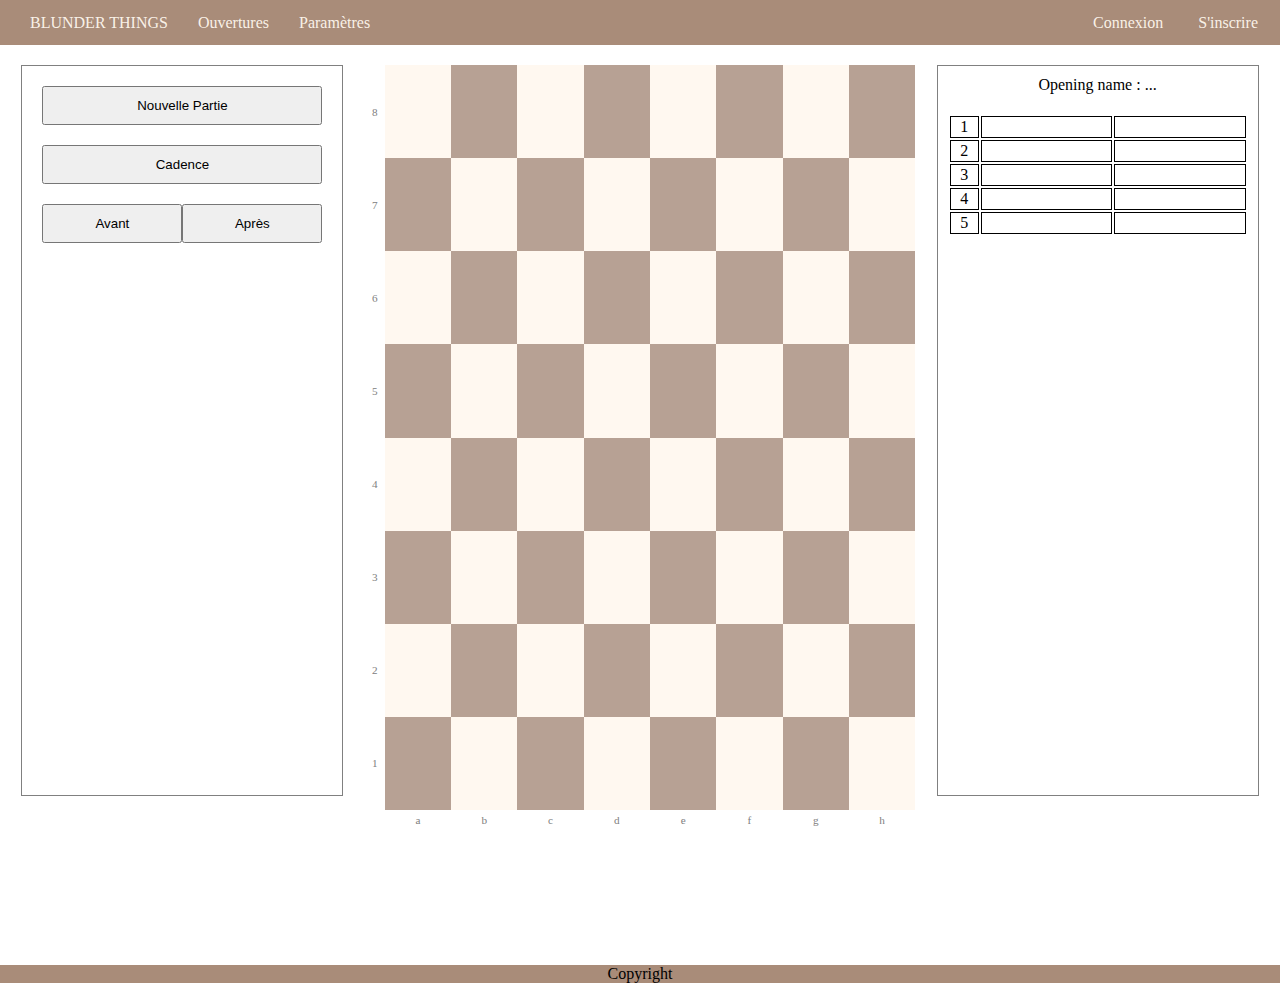
==== index.html @ 78bbbeb9 "first commit" ====
<!DOCTYPE html>
<html lang="fr">
<head>
    <meta charset="UTF-8">
    <meta http-equiv="X-UA-Compatible" content="IE=edge">
    <meta name="viewport" content="width=device-width, initial-scale=1.0">
    <link rel="stylesheet" href="https://cdnjs.cloudflare.com/ajax/libs/font-awesome/6.1.1/css/all.min.css" integrity="sha512-KfkfwYDsLkIlwQp6LFnl8zNdLGxu9YAA1QvwINks4PhcElQSvqcyVLLD9aMhXd13uQjoXtEKNosOWaZqXgel0g==" crossorigin="anonymous" referrerpolicy="no-referrer" />
    <link rel="stylesheet" href="css/index.css">
    <title>BLUNDER THINGS</title>
</head>
<body>
    <div id="bloc-page">
        <header class="flex background-color">
            <div id="titre-nav" class="flex">
                <div id="logo-titre" class="color2">BLUNDER THINGS</div>
                <nav>
                    <ul class="flex"> 
                        <li><a href="#" class="color2">Ouvertures</a></li>
                        <li><a href="#" class="color2">Paramètres</a></li>
                        <li id="li-1" class="hidden-li"><a href="#" class="color2">Mes parties récentes</a></li>
                        <li id="li-2" class="hidden-li"><a href="#" class="color2">Mon compte</a></li>
                    </ul>
                </nav>
            </div>
            <div id="login" class="flex">
                <div id="avatar-profile" class="flex color2 hidden-profile">
                    <p id="profile-name"></p>
                    <i class="fa-solid fa-user"></i>
                </div>
                <div id="sign-up" class="flex color2">
                    <i class="fa-solid fa-arrow-right-to-bracket"></i>
                    <p>Connexion</p>
                </div>
                <div id="sign-in" class="flex color2">
                    <i class="fa-solid fa-user-plus"></i>
                    <p>S'inscrire</p>
                </div>
            </div>
        </header>
        <!-- ///////////////// HIDDEN FORM ////////////////////// -->
        <div class="flex">
            <div id="login-form" class="hidden-form background-color">
                <form>
                
                    <div class="container">
                        <label class="color2" for="uName-login">Username</label>
                        <input id="uName-login" type="text" placeholder="Enter Username" name="uname" spellcheck="false" required>
                  
                        <label class="color2" for="pass-login">Password</label>
                        <input id="pass-login" type="password" placeholder="Enter Password" name="password" spellcheck="false" required>        

                        <button id="login-btn" type="submit">Login</button>

                        <div id="connectionSuccess" class="d-none">
                            <button id="accederSite-btn">Accéder au site</button>
                        </div>

                    </div>
                
                </form>
            </div>
            <div id="register-form" class="hidden-form background-color">
                <form>
                
                    <div class="container">
                        <label class="color2" for="uName-input">Username</label>
                        <input id="uName-input" type="text" placeholder="Enter Username" name="uname" spellcheck="false" required>
                  
                        <label class="color2" for="password-input">Password</label>
                        <input id="password-input" type="password" placeholder="Enter Password" name="password" spellcheck="false" required>        
                        
                        <label class="color2" for="mail-input">Email</label>
                        <input id="mail-input" type="email" placeholder="Adress@gmail.com" name="email" spellcheck="false" required>

                        <button id="register-btn" type="submit">S'incrire</button>
                    </div>
                
                </form>
            </div>
        </div>

        <main id="section-main" class="flex">

            <!-- ///////////////////////// SECTION SETTINGS //////////////// -->

            <section class="aside-section">
                <div id="settings-container">
                    <button>Nouvelle Partie</button>
                    <button>Cadence</button>
                    <div class="flex">
                        <button>Avant</button>
                        <button>Après</button>
                    </div>
                </div>
            </section>

            <!-- ///////////////////////// CHESSBOARD ///////////////////// -->
        
            <div class="parent">

                <div class="div1 chess-clr1 flex"><i class="fa-regular fa-chess-rook fa-2x"></i></div>
                <div class="div2 chess-clr2 flex"><i class="fa-regular fa-chess-pawn fa-2x"></i></div>
                <div class="div3 chess-clr1 flex"></div>
                <div class="div4 chess-clr2 flex"></div>
                <div class="div5 chess-clr1 flex"></div>
                <div class="div6 chess-clr2 flex"></div>
                <div class="div7 chess-clr1 flex"><i class="fa-solid fa-chess-pawn fa-2x"></i></div>
                <div class="div8 chess-clr2 flex"><i class="fa-solid fa-chess-rook fa-2x"></i></div>
                <div class="div9 chess-clr2 flex"><i class="fa-regular fa-chess-knight fa-2x"></i></div>
                <div class="div10 chess-clr1 flex"><i class="fa-regular fa-chess-pawn fa-2x"></i></div>
                <div class="div11 chess-clr2 flex"></div>
                <div class="div12 chess-clr1 flex"></div>
                <div class="div13 chess-clr2 flex"></div>
                <div class="div14 chess-clr1 flex"></div>
                <div class="div15 chess-clr2 flex"><i class="fa-solid fa-chess-pawn fa-2x"></i></div>
                <div class="div16 chess-clr1 flex"><i class="fa-solid fa-chess-knight fa-2x"></i></div>
                <div class="div17 chess-clr1 flex"><i class="fa-regular fa-chess-bishop fa-2x"></i></div>
                <div class="div18 chess-clr2 flex"><i class="fa-regular fa-chess-pawn fa-2x"></i></div>
                <div class="div19 chess-clr1 flex"></div>
                <div class="div20 chess-clr2 flex"></div>
                <div class="div21 chess-clr1 flex"></div>
                <div class="div22 chess-clr2 flex"></div>
                <div class="div23 chess-clr1 flex"><i class="fa-solid fa-chess-pawn fa-2x"></i></div>
                <div class="div24 chess-clr2 flex"><i class="fa-solid fa-chess-bishop fa-2x"></i></div>
                <div class="div25 chess-clr2 flex"><i class="fa-regular fa-chess-queen fa-2x"></i></div>
                <div class="div26 chess-clr1 flex"><i class="fa-regular fa-chess-pawn fa-2x"></i></div>
                <div class="div27 chess-clr2 flex"></div>
                <div class="div28 chess-clr1 flex"></div>
                <div class="div29 chess-clr2 flex"></div>
                <div class="div30 chess-clr1 flex"></div>
                <div class="div31 chess-clr2 flex"><i class="fa-solid fa-chess-pawn fa-2x"></i></div>
                <div class="div32 chess-clr1 flex"><i class="fa-solid fa-chess-queen fa-2x"></i></div>
                <div class="div33 chess-clr1 flex"><i class="fa-regular fa-chess-king fa-2x"></i></div>
                <div class="div34 chess-clr2 flex"><i class="fa-regular fa-chess-pawn fa-2x"></i></div>
                <div class="div35 chess-clr1 flex"></div>
                <div class="div36 chess-clr2 flex"></div>
                <div class="div37 chess-clr1 flex"></div>
                <div class="div38 chess-clr2 flex"></div>
                <div class="div39 chess-clr1 flex"><i class="fa-solid fa-chess-pawn fa-2x"></i></div>
                <div class="div40 chess-clr2 flex"><i class="fa-solid fa-chess-king fa-2x"></i></div>
                <div class="div41 chess-clr2 flex"><i class="fa-regular fa-chess-bishop fa-2x"></i></div>
                <div class="div42 chess-clr1 flex"><i class="fa-regular fa-chess-pawn fa-2x"></i></div>
                <div class="div43 chess-clr2 flex"></div>
                <div class="div44 chess-clr1 flex"></div>
                <div class="div45 chess-clr2 flex"></div>
                <div class="div46 chess-clr1 flex"></div>
                <div class="div47 chess-clr2 flex"><i class="fa-solid fa-chess-pawn fa-2x"></i></div>
                <div class="div48 chess-clr1 flex"><i class="fa-solid fa-chess-bishop fa-2x"></i></div>
                <div class="div49 chess-clr1 flex"><i class="fa-regular fa-chess-knight fa-2x"></i></div>
                <div class="div50 chess-clr2 flex"><i class="fa-regular fa-chess-pawn fa-2x"></i></div>
                <div class="div51 chess-clr1 flex"></div>
                <div class="div52 chess-clr2 flex"></div>
                <div class="div53 chess-clr1 flex"></div>
                <div class="div54 chess-clr2 flex"></div>
                <div class="div55 chess-clr1 flex"><i class="fa-solid fa-chess-pawn fa-2x"></i></div>
                <div class="div56 chess-clr2 flex"><i class="fa-solid fa-chess-knight fa-2x"></i></div>
                <div class="div57 chess-clr2 flex"><i class="fa-regular fa-chess-rook fa-2x"></i></div>
                <div class="div58 chess-clr1 flex"><i class="fa-regular fa-chess-pawn fa-2x"></i></div>
                <div class="div59 chess-clr2 flex"></div>
                <div class="div60 chess-clr1 flex"></div>
                <div class="div61 chess-clr2 flex"></div>
                <div class="div62 chess-clr1 flex"></div>
                <div class="div63 chess-clr2 flex"><i class="fa-solid fa-chess-pawn fa-2x"></i></div>
                <div class="div64 chess-clr1 flex"><i class="fa-solid fa-chess-rook fa-2x"></i></div>
                <div class="div65 flex cursor-dft">1</div>
                <div class="div66 flex cursor-dft">2</div>
                <div class="div67 flex cursor-dft">3</div>
                <div class="div68 flex cursor-dft">4</div>
                <div class="div69 flex cursor-dft">5</div>
                <div class="div70 flex cursor-dft">6</div>
                <div class="div71 flex cursor-dft">7</div>
                <div class="div72 flex cursor-dft">8</div>
                <div class="div73 flex cursor-dft">a</div>
                <div class="div74 flex cursor-dft">b</div>
                <div class="div75 flex cursor-dft">c</div>
                <div class="div76 flex cursor-dft">d</div>
                <div class="div77 flex cursor-dft">e</div>
                <div class="div78 flex cursor-dft">f</div>
                <div class="div79 flex cursor-dft">g</div>
                <div class="div80 flex cursor-dft">h</div>

            </div>

            <!-- /////////////////// FEUILLE DE MATCH ////////////////// -->

            <section id="feuille-de-match" class="aside-section">

                <div id="opening-name">
                    <p>Opening name : ...</p>
                </div>

                <table>
                    <tbody>
                        <tr>
                            <td class="nB-coups">1</td>
                            <td></td>
                            <td></td>
                        </tr>
                        <tr>
                            <td class="nB-coups">2</td>
                            <td></td>
                            <td></td>
                        </tr>
                        <tr>
                            <td class="nB-coups">3</td>
                            <td></td>
                            <td></td>
                        </tr>
                        <tr>
                            <td class="nB-coups">4</td>
                            <td></td>
                            <td></td>
                        </tr>
                        <tr>
                            <td class="nB-coups">5</td>
                            <td></td>
                            <td></td>
                        </tr>
                    </tbody>
                </table>

            </section>

        </main>
        <footer class="background-color">
            <p>Copyright</p>
        </footer>
    </div>
    <script src="js/index.js"></script>
</body>
</html>
---- css/index.css ----
/* * {
    font-family: 'fashinsm';
} */
/* @font-face {
    font-family: 'Fashinsm';
    src: url('../fonts/fashinsm.ttf');
} */
/* input:-webkit-autofill, input:-webkit-autofill:hover, input:-webkit-autofill:focus, input:-webkit-autofill:active{
    -webkit-box-shadow: 0 0 0 30px white inset !important;
} */

body {
    margin: auto;
    height: 100vh;
    overflow-x: hidden;
}
#bloc-page {
    height: 100vh;
}

/* ////////////////////////////////////////////////// GLOBAL-CLASS ////////////////////////////////////////////////// */

.flex {
    display: flex;
    flex-direction: row;
}
.background-color {
    background-color: #7c5033a7;
}
.background-color2 {
    background-color: #fff8eff4;
}
.color {
    color: #7c5033a7;
}
.color2 {
    color: #fff8eff4;
}
.chess-clr1 {
    background-color: #91705ca7;
}
.chess-clr2 {
    background-color: #fff8eff4;
}
.d-none {
    display: none;
}
.cursor-dft {
    cursor: default;
    font-size: 0.7em;
    color: grey;
}

/* ////////////////////////////////////////////////// TITRE-NAV ////////////////////////////////////////////////// */

header {
    width: 100%;
    height: 45px;
    justify-content: space-between;
    align-items: center;
}
#logo-titre {
    margin-right: 15px;
    margin-left: 15px;
    padding-left: 15px;
    padding-right: 15px;
}
#logo-titre:hover {
    cursor: default;
}
header ul { 
    margin: 0px;
    padding: 0px;
}
header li {
    margin-right: 30px;
    list-style-type: none;
}
.hidden-li {
    opacity: 0;
    visibility: hidden;
    transition: 0.8s;
    transform: translateX(-30px);
}
.show-li {
    opacity: 1;
    visibility: visible;
    transform: translateX(0);
}
a {
    text-decoration: none;
}
a:hover {
    color: white;
}

/* ////////////////////////////////////////////////// LOGIN ////////////////////////////////////////////////// */

#sign-up {
    margin-left: 7px;
    margin-right: 7px;
    padding-right: 7px;
    align-items: center;
}
#sign-in {
    margin-left: 7px;
    margin-right: 15px;
    padding-right: 7px;
    align-items: center;
}
#sign-up i {
    padding-left: 7px;
    padding-right: 7px;
    padding-top: 7px;
    padding-bottom: 7px;
}
#sign-in i {
    padding-left: 7px;
    padding-right: 7px;
    padding-top: 7px;
    padding-bottom: 7px;
}
#sign-up p {
    margin: 0px;
}
#sign-in p {
    margin: 0px;
}
#sign-up:hover {
    color: white;
    cursor: pointer;
    /* border-radius: 3px; */
    /* box-shadow: 0px 0px 0px 2px rgba(255, 255, 255, 0.703); */
}
#sign-in:hover {
    color: white;
    cursor: pointer;
    /* border-radius: 3px; */
    /* box-shadow: 0px 0px 0px 2px rgba(255, 255, 255, 0.703); */
}
#avatar-profile {
    margin-left: 15px;
    margin-right: 7px;
    padding-right: 7px;
    align-items: center;
}
#avatar-profile p {
    margin: 0px;
}
#avatar-profile i {
    padding: 7px;
}
#avatar-profile:hover {
    color: white;
    cursor: pointer;
}
.hidden-profile {
    opacity: 0;
    visibility: hidden;
    transition: 0.8s;
}
.show-profile {
    opacity: 1;
    visibility: visible;
    transform: translateX(+243px);
}

/* ////////////////////////////////////////////////// FORMS ////////////////////////////////////////////////// */

.hidden-form {
    width: 18%;
    position: absolute;
    right: 0;
    border: 2px solid #f4e4cdf4;
    /* border-top: inherit; */
    border-right: inherit;
    border-bottom-left-radius: 40px;
    opacity: 0.5;
    visibility: hidden;
    transition: 0.5s;
    transform: translateX(+250px);
}
.show-form {
    opacity: 1;
    visibility: visible;
    transform: translateX(0);
}
.hide-again {
    opacity: 0;
    visibility: hidden;
    transition: 0.5s;
    transform: translateX(+250px);
}
.container {
    padding: 17px;
}
input[type=text], input[type=password], input[type=email] {
    width: 100%;
    padding: 12px 20px;
    margin: 8px 0;
    display: inline-block;
    border: 4px solid #ccc;
    box-sizing: border-box;
    background-color: white;
} 
.container button {
    background-color: #04AA6D;
    color: white;
    padding: 14px 20px;
    margin: 8px 0px 0px 0px;
    border-bottom-left-radius: 22px;
    border: none;
    cursor: pointer;
    width: 100%;
}
button:hover {
    opacity: 0.8;
}
form p {
    margin: 0px 0px 0px 0px;
}

/* ////////////////////////////////////////////////// MAIN ////////////////////////////////////////////////// */

#section-main {
    width: 100%;
    height: 100%;
    margin-top: 20px;
    justify-content: space-evenly;
}

/* ////////////////////////////////////////////////// SETTINGS SECTION ////////////////////////////////////////////////// */

.aside-section {
    width: 25%;
    height: 81%;
    border: 1px solid grey;
}
#settings-container {
    padding: 20px;
    display: flex;
    flex-direction: column;
}
#settings-container button{
    width: 100%;
    padding: 10px;
    margin-bottom: 20px;
}

/* ////////////////////////////////////////////////// GRID CHESSBOARD ////////////////////////////////////////////////// */

.parent {
    display: grid;
    grid-template-columns: 20px repeat(8, 1fr);
    grid-template-rows: repeat(8, 1fr) 20px;
    grid-column-gap: 0px;
    grid-row-gap: 0px;
    width: 43%;
    height: 85%;
}
.parent div {
    justify-content: center;
    align-items: center;
}

.div1 { grid-area: 8 / 2 / 9 / 3; }
.div2 { grid-area: 7 / 2 / 8 / 3; }
.div3 { grid-area: 6 / 2 / 7 / 3; }
.div4 { grid-area: 5 / 2 / 6 / 3; }
.div5 { grid-area: 4 / 2 / 5 / 3; }
.div6 { grid-area: 3 / 2 / 4 / 3; }
.div7 { grid-area: 2 / 2 / 3 / 3; }
.div8 { grid-area: 1 / 2 / 2 / 3; }
.div9 { grid-area: 8 / 3 / 9 / 4; }
.div10 { grid-area: 7 / 3 / 8 / 4; }
.div11 { grid-area: 6 / 3 / 7 / 4; }
.div12 { grid-area: 5 / 3 / 6 / 4; }
.div13 { grid-area: 4 / 3 / 5 / 4; }
.div14 { grid-area: 3 / 3 / 4 / 4; }
.div15 { grid-area: 2 / 3 / 3 / 4; }
.div16 { grid-area: 1 / 3 / 2 / 4; }
.div17 { grid-area: 8 / 4 / 9 / 5; }
.div18 { grid-area: 7 / 4 / 8 / 5; }
.div19 { grid-area: 6 / 4 / 7 / 5; }
.div20 { grid-area: 5 / 4 / 6 / 5; }
.div21 { grid-area: 4 / 4 / 5 / 5; }
.div22 { grid-area: 3 / 4 / 4 / 5; }
.div23 { grid-area: 2 / 4 / 3 / 5; }
.div24 { grid-area: 1 / 4 / 2 / 5; }
.div25 { grid-area: 8 / 5 / 9 / 6; }
.div26 { grid-area: 7 / 5 / 8 / 6; }
.div27 { grid-area: 6 / 5 / 7 / 6; }
.div28 { grid-area: 5 / 5 / 6 / 6; }
.div29 { grid-area: 4 / 5 / 5 / 6; }
.div30 { grid-area: 3 / 5 / 4 / 6; }
.div31 { grid-area: 2 / 5 / 3 / 6; }
.div32 { grid-area: 1 / 5 / 2 / 6; }
.div33 { grid-area: 8 / 6 / 9 / 7; }
.div34 { grid-area: 7 / 6 / 8 / 7; }
.div35 { grid-area: 6 / 6 / 7 / 7; }
.div36 { grid-area: 5 / 6 / 6 / 7; }
.div37 { grid-area: 4 / 6 / 5 / 7; }
.div38 { grid-area: 3 / 6 / 4 / 7; }
.div39 { grid-area: 2 / 6 / 3 / 7; }
.div40 { grid-area: 1 / 6 / 2 / 7; }
.div41 { grid-area: 8 / 7 / 9 / 8; }
.div42 { grid-area: 7 / 7 / 8 / 8; }
.div43 { grid-area: 6 / 7 / 7 / 8; }
.div44 { grid-area: 5 / 7 / 6 / 8; }
.div45 { grid-area: 4 / 7 / 5 / 8; }
.div46 { grid-area: 3 / 7 / 4 / 8; }
.div47 { grid-area: 2 / 7 / 3 / 8; }
.div48 { grid-area: 1 / 7 / 2 / 8; }
.div49 { grid-area: 8 / 8 / 9 / 9; }
.div50 { grid-area: 7 / 8 / 8 / 9; }
.div51 { grid-area: 6 / 8 / 7 / 9; }
.div52 { grid-area: 5 / 8 / 6 / 9; }
.div53 { grid-area: 4 / 8 / 5 / 9; }
.div54 { grid-area: 3 / 8 / 4 / 9; }
.div55 { grid-area: 2 / 8 / 3 / 9; }
.div56 { grid-area: 1 / 8 / 2 / 9; }
.div57 { grid-area: 8 / 9 / 9 / 10; }
.div58 { grid-area: 7 / 9 / 8 / 10; }
.div59 { grid-area: 6 / 9 / 7 / 10; }
.div60 { grid-area: 5 / 9 / 6 / 10; }
.div61 { grid-area: 4 / 9 / 5 / 10; }
.div62 { grid-area: 3 / 9 / 4 / 10; }
.div63 { grid-area: 2 / 9 / 3 / 10; }
.div64 { grid-area: 1 / 9 / 2 / 10; }
.div65 { grid-area: 8 / 1 / 9 / 2; }
.div66 { grid-area: 7 / 1 / 8 / 2; }
.div67 { grid-area: 6 / 1 / 7 / 2; }
.div68 { grid-area: 5 / 1 / 6 / 2; }
.div69 { grid-area: 4 / 1 / 5 / 2; }
.div70 { grid-area: 3 / 1 / 4 / 2; }
.div71 { grid-area: 2 / 1 / 3 / 2; }
.div72 { grid-area: 1 / 1 / 2 / 2; }
.div73 { grid-area: 9 / 2 / 10 / 3; }
.div74 { grid-area: 9 / 3 / 10 / 4; }
.div75 { grid-area: 9 / 4 / 10 / 5; }
.div76 { grid-area: 9 / 5 / 10 / 6; }
.div77 { grid-area: 9 / 6 / 10 / 7; }
.div78 { grid-area: 9 / 7 / 10 / 8; }
.div79 { grid-area: 9 / 8 / 10 / 9; }
.div80 { grid-area: 9 / 9 / 10 / 10; }

/* ////////////////////////////////////////////////// FEUILLE DE MATCH ////////////////////////////////////////////////// */

#feuille-de-match {
    display: flex;
    flex-direction: column;
}
#opening-name p {
    margin: 0px;
    padding: 10px;
    text-align: center;
}
table {
    width: 100%;
    padding: 10px;
}
td {
    border: 1px solid black;
}
.nB-coups {
    width: 10%;
    text-align: center;
}

/* ////////////////////////////////////////////////// FOOTER ////////////////////////////////////////////////// */

footer p {
    margin: 0px;
    text-align: center;
}
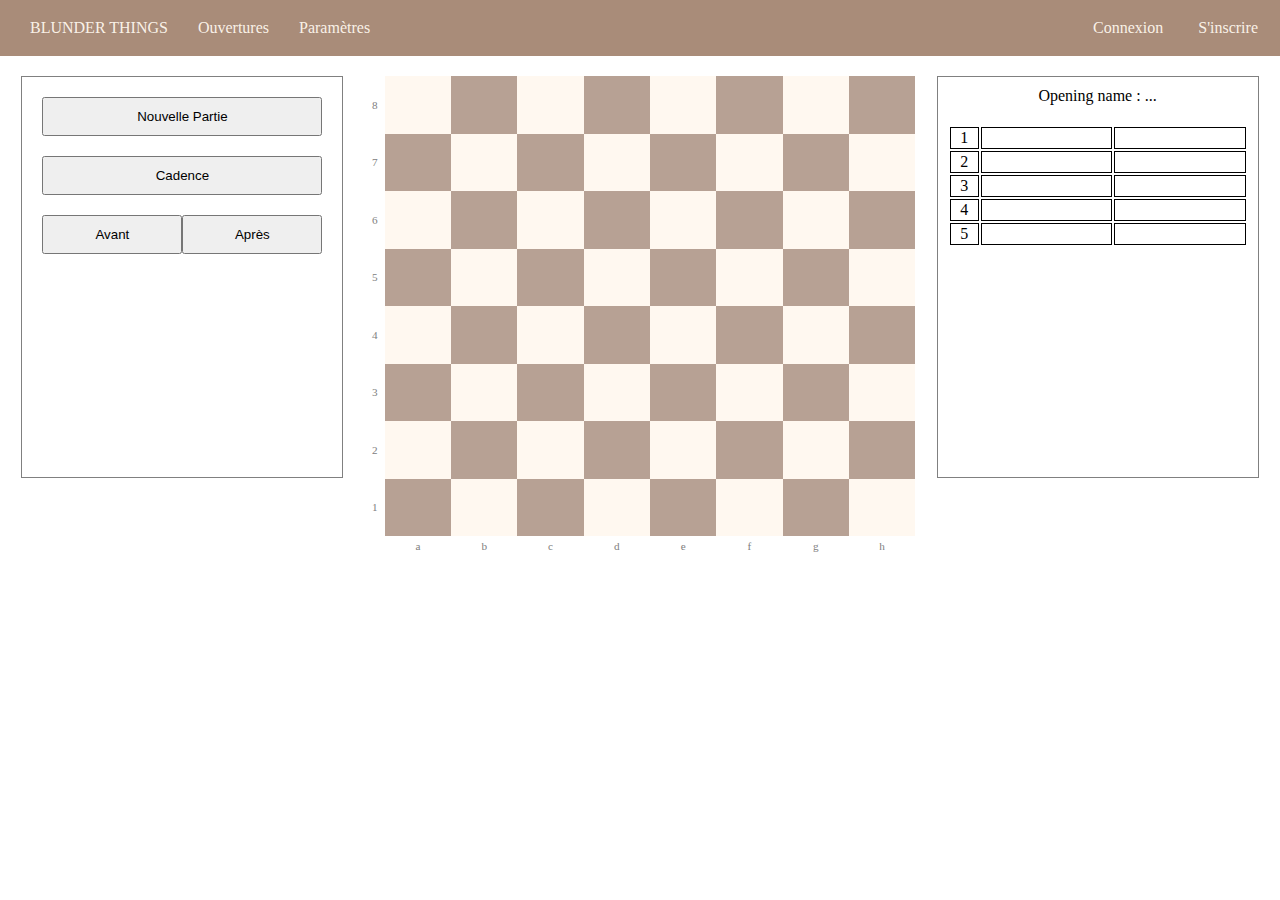
==== commit 0a1bf722: "First !" ====
--- a/index.html
+++ b/index.html
@@ -98,32 +98,32 @@
         
             <div class="parent">
 
-                <div class="div1 chess-clr1 flex"><i class="fa-regular fa-chess-rook fa-2x"></i></div>
-                <div class="div2 chess-clr2 flex"><i class="fa-regular fa-chess-pawn fa-2x"></i></div>
+                <div class="div1 chess-clr1 flex"><i class="fa-regular fa-chess-rook"></i></div>
+                <div class="div2 chess-clr2 flex"><i class="fa-regular fa-chess-pawn"></i></div>
                 <div class="div3 chess-clr1 flex"></div>
                 <div class="div4 chess-clr2 flex"></div>
                 <div class="div5 chess-clr1 flex"></div>
                 <div class="div6 chess-clr2 flex"></div>
-                <div class="div7 chess-clr1 flex"><i class="fa-solid fa-chess-pawn fa-2x"></i></div>
-                <div class="div8 chess-clr2 flex"><i class="fa-solid fa-chess-rook fa-2x"></i></div>
-                <div class="div9 chess-clr2 flex"><i class="fa-regular fa-chess-knight fa-2x"></i></div>
-                <div class="div10 chess-clr1 flex"><i class="fa-regular fa-chess-pawn fa-2x"></i></div>
+                <div class="div7 chess-clr1 flex"><i class="fa-solid fa-chess-pawn"></i></div>
+                <div class="div8 chess-clr2 flex"><i class="fa-solid fa-chess-rook"></i></div>
+                <div class="div9 chess-clr2 flex"><i class="fa-regular fa-chess-knight"></i></div>
+                <div class="div10 chess-clr1 flex"><i class="fa-regular fa-chess-pawn"></i></div>
                 <div class="div11 chess-clr2 flex"></div>
                 <div class="div12 chess-clr1 flex"></div>
                 <div class="div13 chess-clr2 flex"></div>
                 <div class="div14 chess-clr1 flex"></div>
-                <div class="div15 chess-clr2 flex"><i class="fa-solid fa-chess-pawn fa-2x"></i></div>
-                <div class="div16 chess-clr1 flex"><i class="fa-solid fa-chess-knight fa-2x"></i></div>
-                <div class="div17 chess-clr1 flex"><i class="fa-regular fa-chess-bishop fa-2x"></i></div>
-                <div class="div18 chess-clr2 flex"><i class="fa-regular fa-chess-pawn fa-2x"></i></div>
+                <div class="div15 chess-clr2 flex"><i class="fa-solid fa-chess-pawn"></i></div>
+                <div class="div16 chess-clr1 flex"><i class="fa-solid fa-chess-knight"></i></div>
+                <div class="div17 chess-clr1 flex"><i class="fa-regular fa-chess-bishop"></i></div>
+                <div class="div18 chess-clr2 flex"><i class="fa-regular fa-chess-pawn"></i></div>
                 <div class="div19 chess-clr1 flex"></div>
                 <div class="div20 chess-clr2 flex"></div>
                 <div class="div21 chess-clr1 flex"></div>
                 <div class="div22 chess-clr2 flex"></div>
-                <div class="div23 chess-clr1 flex"><i class="fa-solid fa-chess-pawn fa-2x"></i></div>
-                <div class="div24 chess-clr2 flex"><i class="fa-solid fa-chess-bishop fa-2x"></i></div>
-                <div class="div25 chess-clr2 flex"><i class="fa-regular fa-chess-queen fa-2x"></i></div>
-                <div class="div26 chess-clr1 flex"><i class="fa-regular fa-chess-pawn fa-2x"></i></div>
+                <div class="div23 chess-clr1 flex"><i class="fa-solid fa-chess-pawn"></i></div>
+                <div class="div24 chess-clr2 flex"><i class="fa-solid fa-chess-bishop"></i></div>
+                <div class="div25 chess-clr2 flex"><i class="fa-regular fa-chess-queen"></i></div>
+                <div class="div26 chess-clr1 flex"><i class="fa-regular fa-chess-pawn"></i></div>
                 <div class="div27 chess-clr2 flex"></div>
                 <div class="div28 chess-clr1 flex"></div>
                 <div class="div29 chess-clr2 flex"></div>
@@ -136,32 +136,32 @@
                 <div class="div36 chess-clr2 flex"></div>
                 <div class="div37 chess-clr1 flex"></div>
                 <div class="div38 chess-clr2 flex"></div>
-                <div class="div39 chess-clr1 flex"><i class="fa-solid fa-chess-pawn fa-2x"></i></div>
-                <div class="div40 chess-clr2 flex"><i class="fa-solid fa-chess-king fa-2x"></i></div>
-                <div class="div41 chess-clr2 flex"><i class="fa-regular fa-chess-bishop fa-2x"></i></div>
-                <div class="div42 chess-clr1 flex"><i class="fa-regular fa-chess-pawn fa-2x"></i></div>
+                <div class="div39 chess-clr1 flex"><i class="fa-solid fa-chess-pawn"></i></div>
+                <div class="div40 chess-clr2 flex"><i class="fa-solid fa-chess-king"></i></div>
+                <div class="div41 chess-clr2 flex"><i class="fa-regular fa-chess-bishop"></i></div>
+                <div class="div42 chess-clr1 flex"><i class="fa-regular fa-chess-pawn"></i></div>
                 <div class="div43 chess-clr2 flex"></div>
                 <div class="div44 chess-clr1 flex"></div>
                 <div class="div45 chess-clr2 flex"></div>
                 <div class="div46 chess-clr1 flex"></div>
-                <div class="div47 chess-clr2 flex"><i class="fa-solid fa-chess-pawn fa-2x"></i></div>
-                <div class="div48 chess-clr1 flex"><i class="fa-solid fa-chess-bishop fa-2x"></i></div>
-                <div class="div49 chess-clr1 flex"><i class="fa-regular fa-chess-knight fa-2x"></i></div>
-                <div class="div50 chess-clr2 flex"><i class="fa-regular fa-chess-pawn fa-2x"></i></div>
+                <div class="div47 chess-clr2 flex"><i class="fa-solid fa-chess-pawn"></i></div>
+                <div class="div48 chess-clr1 flex"><i class="fa-solid fa-chess-bishop"></i></div>
+                <div class="div49 chess-clr1 flex"><i class="fa-regular fa-chess-knight"></i></div>
+                <div class="div50 chess-clr2 flex"><i class="fa-regular fa-chess-pawn"></i></div>
                 <div class="div51 chess-clr1 flex"></div>
                 <div class="div52 chess-clr2 flex"></div>
                 <div class="div53 chess-clr1 flex"></div>
                 <div class="div54 chess-clr2 flex"></div>
-                <div class="div55 chess-clr1 flex"><i class="fa-solid fa-chess-pawn fa-2x"></i></div>
-                <div class="div56 chess-clr2 flex"><i class="fa-solid fa-chess-knight fa-2x"></i></div>
-                <div class="div57 chess-clr2 flex"><i class="fa-regular fa-chess-rook fa-2x"></i></div>
-                <div class="div58 chess-clr1 flex"><i class="fa-regular fa-chess-pawn fa-2x"></i></div>
+                <div class="div55 chess-clr1 flex"><i class="fa-solid fa-chess-pawn"></i></div>
+                <div class="div56 chess-clr2 flex"><i class="fa-solid fa-chess-knight"></i></div>
+                <div class="div57 chess-clr2 flex"><i class="fa-regular fa-chess-rook"></i></div>
+                <div class="div58 chess-clr1 flex"><i class="fa-regular fa-chess-pawn"></i></div>
                 <div class="div59 chess-clr2 flex"></div>
                 <div class="div60 chess-clr1 flex"></div>
                 <div class="div61 chess-clr2 flex"></div>
                 <div class="div62 chess-clr1 flex"></div>
-                <div class="div63 chess-clr2 flex"><i class="fa-solid fa-chess-pawn fa-2x"></i></div>
-                <div class="div64 chess-clr1 flex"><i class="fa-solid fa-chess-rook fa-2x"></i></div>
+                <div class="div63 chess-clr2 flex"><i class="fa-solid fa-chess-pawn"></i></div>
+                <div class="div64 chess-clr1 flex"><i class="fa-solid fa-chess-rook"></i></div>
                 <div class="div65 flex cursor-dft">1</div>
                 <div class="div66 flex cursor-dft">2</div>
                 <div class="div67 flex cursor-dft">3</div>
@@ -222,9 +222,11 @@
             </section>
 
         </main>
-        <footer class="background-color">
+
+        <!-- <footer class="background-color">
             <p>Copyright</p>
-        </footer>
+        </footer> -->
+
     </div>
     <script src="js/index.js"></script>
 </body>
--- a/css/index.css
+++ b/css/index.css
@@ -55,7 +55,7 @@
 
 header {
     width: 100%;
-    height: 45px;
+    height: 3.5em;
     justify-content: space-between;
     align-items: center;
 }
@@ -224,18 +224,19 @@
 
 #section-main {
     width: 100%;
-    height: 100%;
+    height: 30em;
     margin-top: 20px;
     justify-content: space-evenly;
 }
 
-/* ////////////////////////////////////////////////// SETTINGS SECTION ////////////////////////////////////////////////// */
-
 .aside-section {
     width: 25%;
-    height: 81%;
+    height: 25em;
     border: 1px solid grey;
 }
+
+/* ////////////////////////////////////////////////// SETTINGS SECTION ////////////////////////////////////////////////// */
+
 #settings-container {
     padding: 20px;
     display: flex;
@@ -256,11 +257,13 @@
     grid-column-gap: 0px;
     grid-row-gap: 0px;
     width: 43%;
-    height: 85%;
 }
 .parent div {
     justify-content: center;
     align-items: center;
+}
+.parent i {
+    font-size: 2.4em;
 }
 
 .div1 { grid-area: 8 / 2 / 9 / 3; }
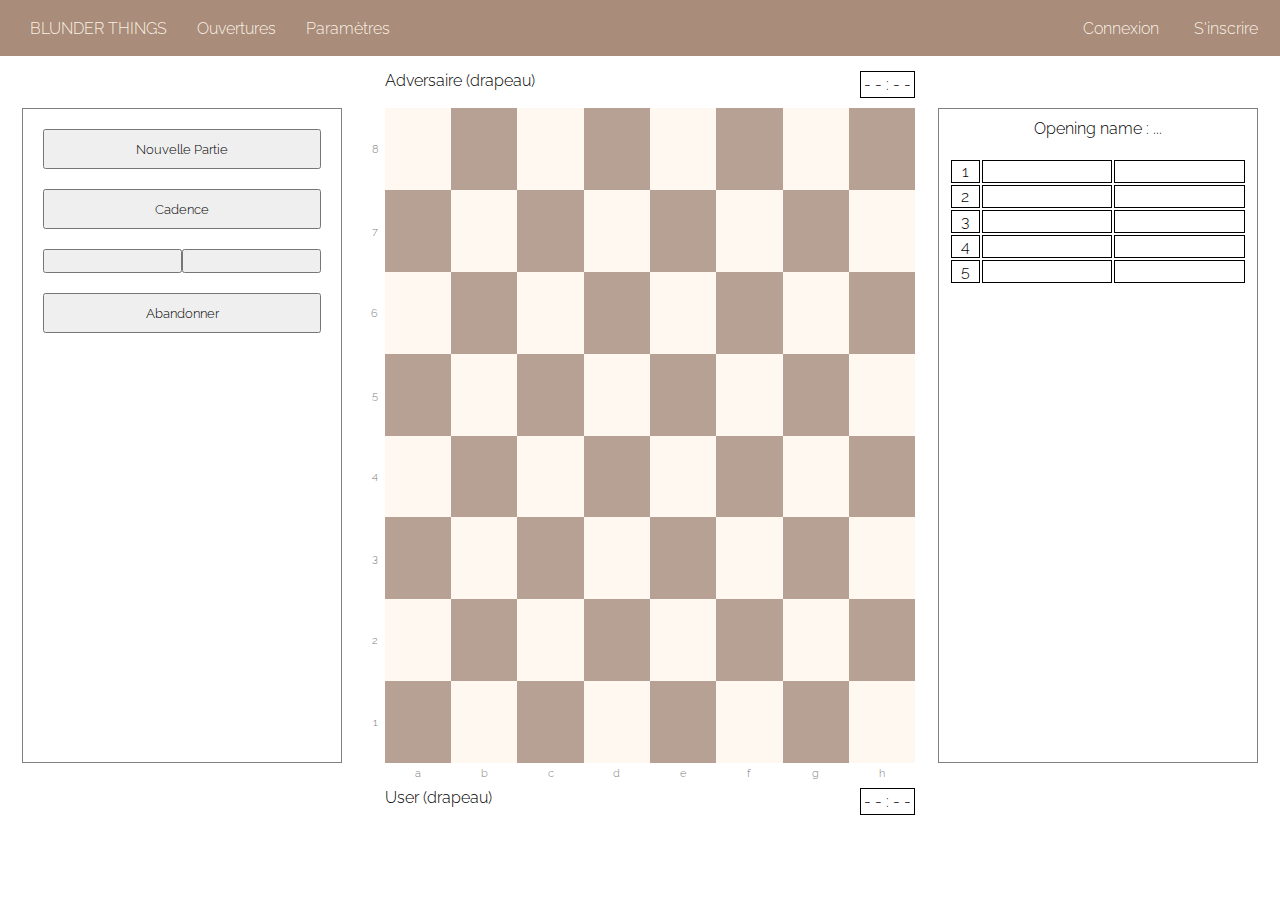
==== commit 75c0111d: "Users container + font" ====
--- a/index.html
+++ b/index.html
@@ -79,6 +79,15 @@
             </div>
         </div>
 
+        <div id="adversaire-container" class="flex">
+
+            <div id="adversaire" class="player flex">
+                <p>Adversaire (drapeau)</p>
+                <div>- - : - -</div>
+            </div>
+
+        </div>
+
         <main id="section-main" class="flex">
 
             <!-- ///////////////////////// SECTION SETTINGS //////////////// -->
@@ -88,9 +97,10 @@
                     <button>Nouvelle Partie</button>
                     <button>Cadence</button>
                     <div class="flex">
-                        <button>Avant</button>
-                        <button>Après</button>
+                        <button><i class="fa-solid fa-arrow-left"></i></button>
+                        <button><i class="fa-solid fa-arrow-right"></i></button>
                     </div>
+                    <button>Abandonner</button>
                 </div>
             </section>
 
@@ -223,8 +233,17 @@
 
         </main>
 
+        <div id="user-container" class="flex">
+
+            <div id="user-Player" class="player flex">
+                <p>User (drapeau)</p>
+                <div>- - : - -</div>
+            </div>
+
+        </div>
+
         <!-- <footer class="background-color">
-            <p>Copyright</p>
+            <p class="color2">Copyright</p>
         </footer> -->
 
     </div>
--- a/css/index.css
+++ b/css/index.css
@@ -1,14 +1,11 @@
-/* * {
-    font-family: 'fashinsm';
-} */
-/* @font-face {
-    font-family: 'Fashinsm';
-    src: url('../fonts/fashinsm.ttf');
-} */
-/* input:-webkit-autofill, input:-webkit-autofill:hover, input:-webkit-autofill:focus, input:-webkit-autofill:active{
-    -webkit-box-shadow: 0 0 0 30px white inset !important;
-} */
-
+@font-face {
+    font-family: "Raleway-Light";
+    src: url(../fonts/Raleway-Light.ttf);
+}
+* {
+    box-sizing: border-box;
+    font-family: "Raleway-Light";
+}
 body {
     margin: auto;
     height: 100vh;
@@ -220,19 +217,47 @@
     margin: 0px 0px 0px 0px;
 }
 
+/* ////////////////////////////////////////////////// PLAYERS CONTAINER ////////////////////////////////////////////////// */
+
+#adversaire-container {
+    justify-content: center;
+    width: 100%;
+}
+#adversaire {
+    justify-content: space-between;
+    width: 43%;
+    margin: 15px 0px 0px 0px;
+}
+#user-container {
+    justify-content: center;
+    width: 100%;
+}
+#user-Player {
+    justify-content: space-between;
+    width: 43%;
+    margin: 0px 0px 15px 0px;
+}
+.player p {
+    margin: 0px 0px 0px 20px;
+}
+.player div {
+    padding: 3px;
+    border: 1px solid black;
+}
+
 /* ////////////////////////////////////////////////// MAIN ////////////////////////////////////////////////// */
 
 #section-main {
     width: 100%;
-    height: 30em;
-    margin-top: 20px;
+    height: 75vh;
+    margin-top: 10px;
+    margin-bottom: 5px;
     justify-content: space-evenly;
 }
-
 .aside-section {
     width: 25%;
-    height: 25em;
-    border: 1px solid grey;
+    height: calc(100% - 20px);
+    border: 0.2px solid grey;
 }
 
 /* ////////////////////////////////////////////////// SETTINGS SECTION ////////////////////////////////////////////////// */
@@ -372,6 +397,9 @@
 
 /* ////////////////////////////////////////////////// FOOTER ////////////////////////////////////////////////// */
 
+footer {
+    padding: 10px;
+}
 footer p {
     margin: 0px;
     text-align: center;
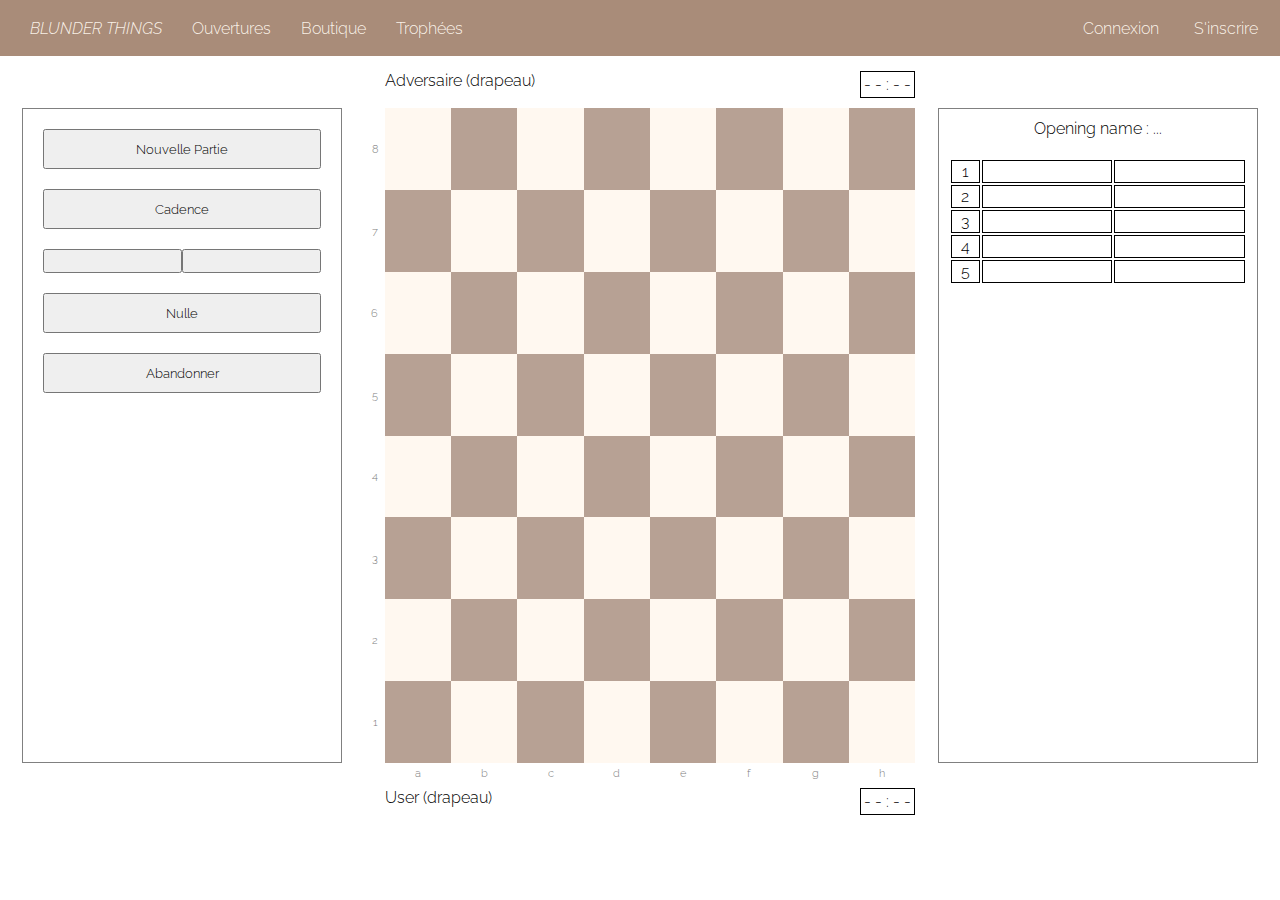
==== commit 57c9ebb2: "MAJ header" ====
--- a/index.html
+++ b/index.html
@@ -16,9 +16,10 @@
                 <nav>
                     <ul class="flex"> 
                         <li><a href="#" class="color2">Ouvertures</a></li>
-                        <li><a href="#" class="color2">Paramètres</a></li>
+                        <li><a href="#" class="color2">Boutique</a></li>
+                        <li><a href="#" class="color2">Trophées</a></li>
                         <li id="li-1" class="hidden-li"><a href="#" class="color2">Mes parties récentes</a></li>
-                        <li id="li-2" class="hidden-li"><a href="#" class="color2">Mon compte</a></li>
+                        <li id="li-2" class="hidden-li"><a href="#" class="color2">(Solde)</a></li>
                     </ul>
                 </nav>
             </div>
@@ -100,6 +101,7 @@
                         <button><i class="fa-solid fa-arrow-left"></i></button>
                         <button><i class="fa-solid fa-arrow-right"></i></button>
                     </div>
+                    <button>Nulle</button>
                     <button>Abandonner</button>
                 </div>
             </section>
@@ -172,22 +174,22 @@
                 <div class="div62 chess-clr1 flex"></div>
                 <div class="div63 chess-clr2 flex"><i class="fa-solid fa-chess-pawn"></i></div>
                 <div class="div64 chess-clr1 flex"><i class="fa-solid fa-chess-rook"></i></div>
-                <div class="div65 flex cursor-dft">1</div>
-                <div class="div66 flex cursor-dft">2</div>
-                <div class="div67 flex cursor-dft">3</div>
-                <div class="div68 flex cursor-dft">4</div>
-                <div class="div69 flex cursor-dft">5</div>
-                <div class="div70 flex cursor-dft">6</div>
-                <div class="div71 flex cursor-dft">7</div>
-                <div class="div72 flex cursor-dft">8</div>
-                <div class="div73 flex cursor-dft">a</div>
-                <div class="div74 flex cursor-dft">b</div>
-                <div class="div75 flex cursor-dft">c</div>
-                <div class="div76 flex cursor-dft">d</div>
-                <div class="div77 flex cursor-dft">e</div>
-                <div class="div78 flex cursor-dft">f</div>
-                <div class="div79 flex cursor-dft">g</div>
-                <div class="div80 flex cursor-dft">h</div>
+                <div class="div65 flex cursor-dft index">1</div>
+                <div class="div66 flex cursor-dft index">2</div>
+                <div class="div67 flex cursor-dft index">3</div>
+                <div class="div68 flex cursor-dft index">4</div>
+                <div class="div69 flex cursor-dft index">5</div>
+                <div class="div70 flex cursor-dft index">6</div>
+                <div class="div71 flex cursor-dft index">7</div>
+                <div class="div72 flex cursor-dft index">8</div>
+                <div class="div73 flex cursor-dft index">a</div>
+                <div class="div74 flex cursor-dft index">b</div>
+                <div class="div75 flex cursor-dft index">c</div>
+                <div class="div76 flex cursor-dft index">d</div>
+                <div class="div77 flex cursor-dft index">e</div>
+                <div class="div78 flex cursor-dft index">f</div>
+                <div class="div79 flex cursor-dft index">g</div>
+                <div class="div80 flex cursor-dft index">h</div>
 
             </div>
 
--- a/css/index.css
+++ b/css/index.css
@@ -1,6 +1,10 @@
 @font-face {
     font-family: "Raleway-Light";
     src: url(../fonts/Raleway-Light.ttf);
+}
+@font-face {
+    font-family: "Raleway-LightItalic";
+    src: url(../fonts/Raleway-LightItalic.ttf);
 }
 * {
     box-sizing: border-box;
@@ -10,6 +14,7 @@
     margin: auto;
     height: 100vh;
     overflow-x: hidden;
+    overflow-y: hidden;
 }
 #bloc-page {
     height: 100vh;
@@ -44,6 +49,8 @@
 }
 .cursor-dft {
     cursor: default;
+}
+.index {
     font-size: 0.7em;
     color: grey;
 }
@@ -61,6 +68,7 @@
     margin-left: 15px;
     padding-left: 15px;
     padding-right: 15px;
+    font-family: "Raleway-LightItalic";
 }
 #logo-titre:hover {
     cursor: default;
